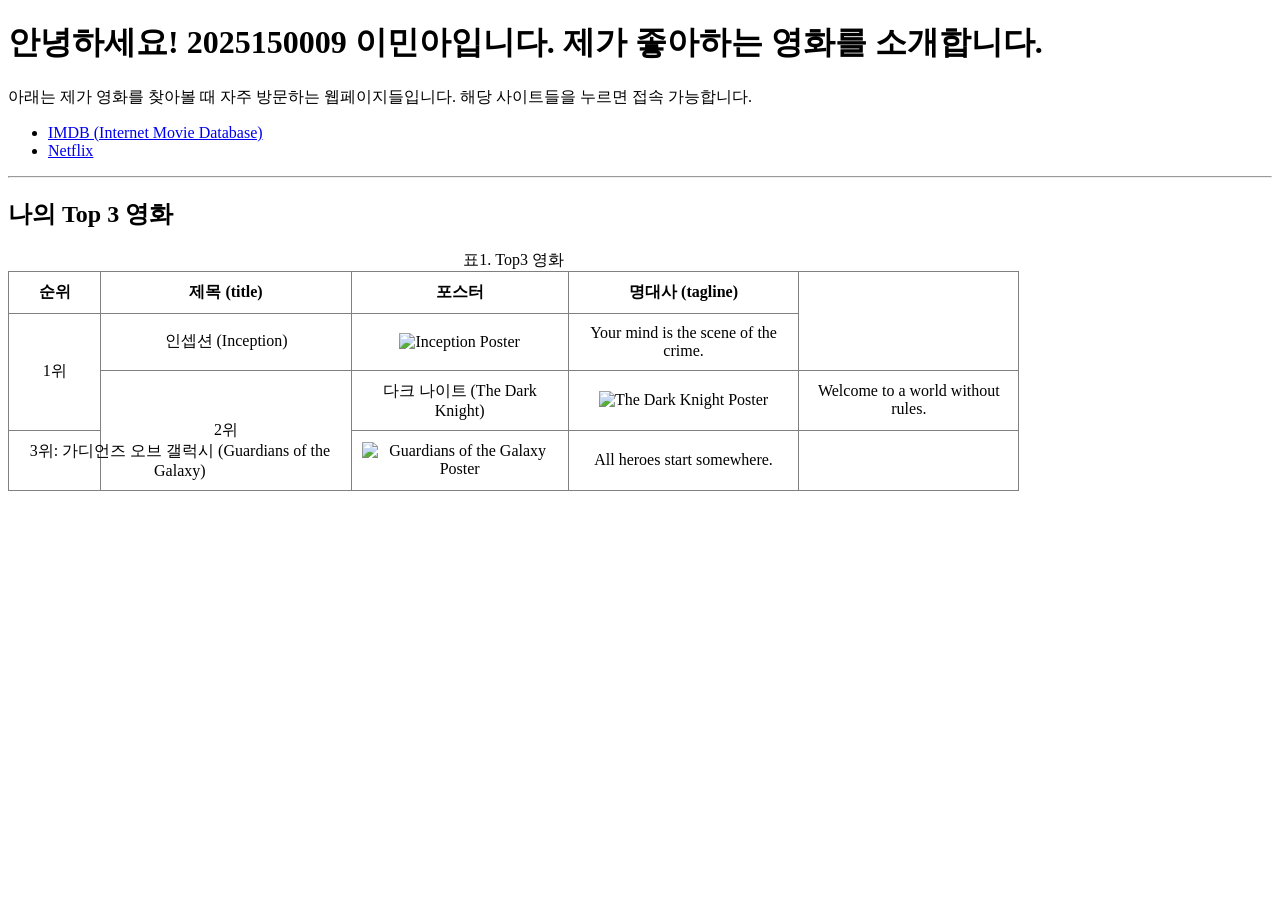
==== index.html @ 529a57e6 "Create index.html" ====
<!DOCTYPE html>
<html lang="ko">
<head>
    <meta charset="UTF-8">
    <title>My Favorite Movies</title>
    <style>
        table {
            border-collapse: collapse;
            width: 80%;
            text-align: center;
        }
        th, td {
            padding: 10px;
        }
    </style>
</head>
<body>
    <h1>안녕하세요! 2025150009 이민아입니다. 제가 좋아하는 영화를 소개합니다.</h1>

    <p>아래는 제가 영화를 찾아볼 때 자주 방문하는 웹페이지들입니다. 해당 사이트들을 누르면 접속 가능합니다.</p>
    
    <ul>
        <li><a href="https://www.imdb.com" target="_blank">IMDB (Internet Movie Database)</a></li>
        <li><a href="https://www.netflix.com" target="_blank">Netflix</a></li>
    </ul>

    <hr>

    <h2>나의 Top 3 영화</h2>
    
    <table border="1">
        <caption>표1. Top3 영화</caption>
        <tr>
            <th>순위</th>
            <th>제목 (title)</th>
            <th>포스터</th>
            <th>명대사 (tagline)</th>
        </tr>
        <tr>
            <td rowspan="2">1위</td>
            <td>인셉션 (Inception)</td>
            <td><img src="inception.jpg" alt="Inception Poster" width="100" height="150"></td>
            <td>Your mind is the scene of the crime.</td>
        </tr>
        <tr>
            <td rowspan="2">2위</td>
            <td>다크 나이트 (The Dark Knight)</td>
            <td><img src="dark_knight.jpg" alt="The Dark Knight Poster" width="100" height="150"></td>
            <td>Welcome to a world without rules.</td>
        </tr>
        <tr>
            <td colspan="2">3위: 가디언즈 오브 갤럭시 (Guardians of the Galaxy)</td>
            <td><img src="gotg.jpg" alt="Guardians of the Galaxy Poster" width="100" height="150"></td>
            <td>All heroes start somewhere.</td>
        </tr>
    </table>
</body>
</html>
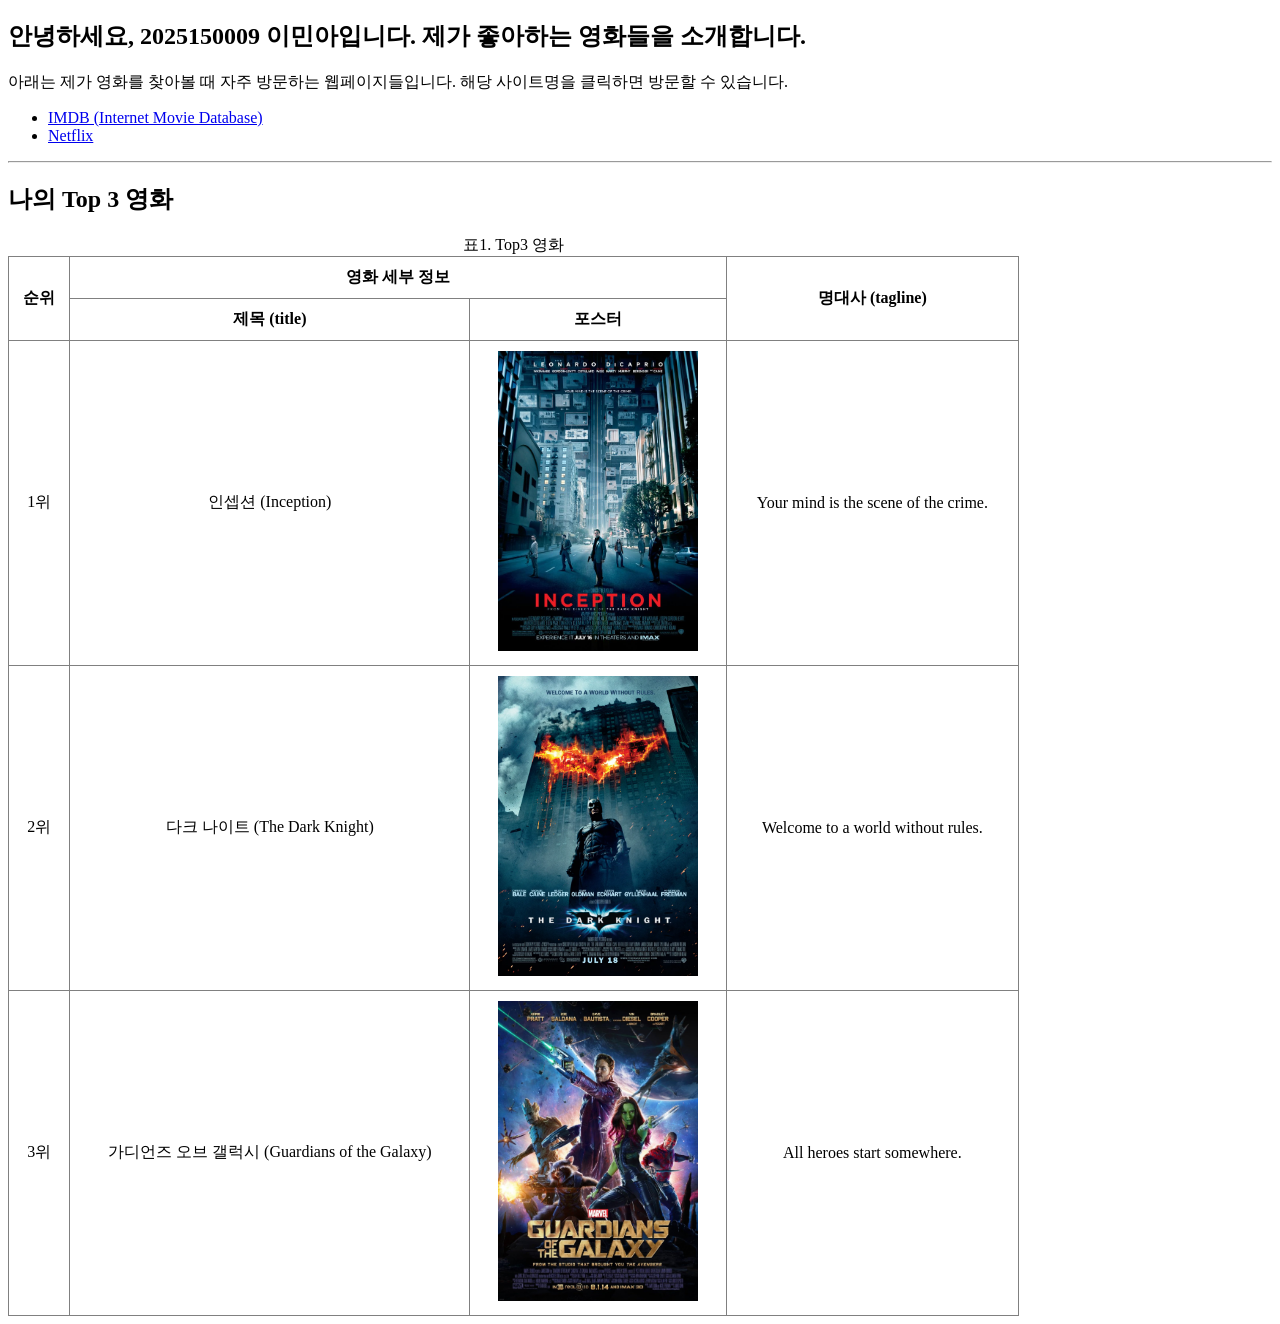
==== commit 3a8ffb9a: "Add files via upload" ====
--- a/index.html
+++ b/index.html
@@ -1,58 +1,67 @@
-<!DOCTYPE html>
-<html lang="ko">
-<head>
-    <meta charset="UTF-8">
-    <title>My Favorite Movies</title>
-    <style>
-        table {
-            border-collapse: collapse;
-            width: 80%;
-            text-align: center;
-        }
-        th, td {
-            padding: 10px;
-        }
-    </style>
-</head>
-<body>
-    <h1>안녕하세요! 2025150009 이민아입니다. 제가 좋아하는 영화를 소개합니다.</h1>
-
-    <p>아래는 제가 영화를 찾아볼 때 자주 방문하는 웹페이지들입니다. 해당 사이트들을 누르면 접속 가능합니다.</p>
-    
-    <ul>
-        <li><a href="https://www.imdb.com" target="_blank">IMDB (Internet Movie Database)</a></li>
-        <li><a href="https://www.netflix.com" target="_blank">Netflix</a></li>
-    </ul>
-
-    <hr>
-
-    <h2>나의 Top 3 영화</h2>
-    
-    <table border="1">
-        <caption>표1. Top3 영화</caption>
-        <tr>
-            <th>순위</th>
-            <th>제목 (title)</th>
-            <th>포스터</th>
-            <th>명대사 (tagline)</th>
-        </tr>
-        <tr>
-            <td rowspan="2">1위</td>
-            <td>인셉션 (Inception)</td>
-            <td><img src="inception.jpg" alt="Inception Poster" width="100" height="150"></td>
-            <td>Your mind is the scene of the crime.</td>
-        </tr>
-        <tr>
-            <td rowspan="2">2위</td>
-            <td>다크 나이트 (The Dark Knight)</td>
-            <td><img src="dark_knight.jpg" alt="The Dark Knight Poster" width="100" height="150"></td>
-            <td>Welcome to a world without rules.</td>
-        </tr>
-        <tr>
-            <td colspan="2">3위: 가디언즈 오브 갤럭시 (Guardians of the Galaxy)</td>
-            <td><img src="gotg.jpg" alt="Guardians of the Galaxy Poster" width="100" height="150"></td>
-            <td>All heroes start somewhere.</td>
-        </tr>
-    </table>
-</body>
-</html>
+<!DOCTYPE html>
+<html lang="ko">
+<head>
+    <meta charset="UTF-8">
+    <title>My Favorite Movies</title>
+    <style>
+        table {
+            border-collapse: collapse;
+            width: 80%;
+            text-align: center;
+        }
+        th, td {
+            padding: 10px;
+        }
+    </style>
+</head>
+<body>
+    <h2>안녕하세요, 2025150009 이민아입니다. 제가 좋아하는 영화들을 소개합니다.</h2>
+
+    <p>아래는 제가 영화를 찾아볼 때 자주 방문하는 웹페이지들입니다. 해당 사이트명을 클릭하면 방문할 수 있습니다.</p>
+    
+    <ul>
+        <li><a href="https://www.imdb.com" target="_blank">IMDB (Internet Movie Database)</a></li>
+        <li><a href="https://www.netflix.com" target="_blank">Netflix</a></li>
+    </ul>
+
+    <hr>
+
+<h2>나의 Top 3 영화</h2>
+    
+    <table border="1">
+        <caption>표1. Top3 영화</caption>
+        
+        <tr>
+            <th rowspan="2">순위</th>
+            <th colspan="2">영화 세부 정보</th>
+            <th rowspan="2">명대사 (tagline)</th>
+        </tr>
+        
+        <tr>
+            <th>제목 (title)</th>
+            <th>포스터</th>
+        </tr>
+
+        <tr>
+            <td>1위</td>
+            <td>인셉션 (Inception)</td>
+            <td><img src="inception.png" alt="Inception Poster" width="200" height="300"></td>
+            <td>Your mind is the scene of the crime.</td>
+        </tr>
+
+        <tr>
+            <td>2위</td>
+            <td>다크 나이트 (The Dark Knight)</td>
+            <td><img src="dark_knight.png" alt="The Dark Knight Poster" width="200" height="300"></td>
+            <td>Welcome to a world without rules.</td>
+        </tr>
+
+        <tr>
+            <td>3위</td>
+            <td>가디언즈 오브 갤럭시 (Guardians of the Galaxy)</td>
+            <td><img src="gotg.png" alt="Guardians of the Galaxy Poster" width="200" height="300"></td>
+            <td>All heroes start somewhere.</td>
+        </tr>
+    </table>
+</body>
+</html>
